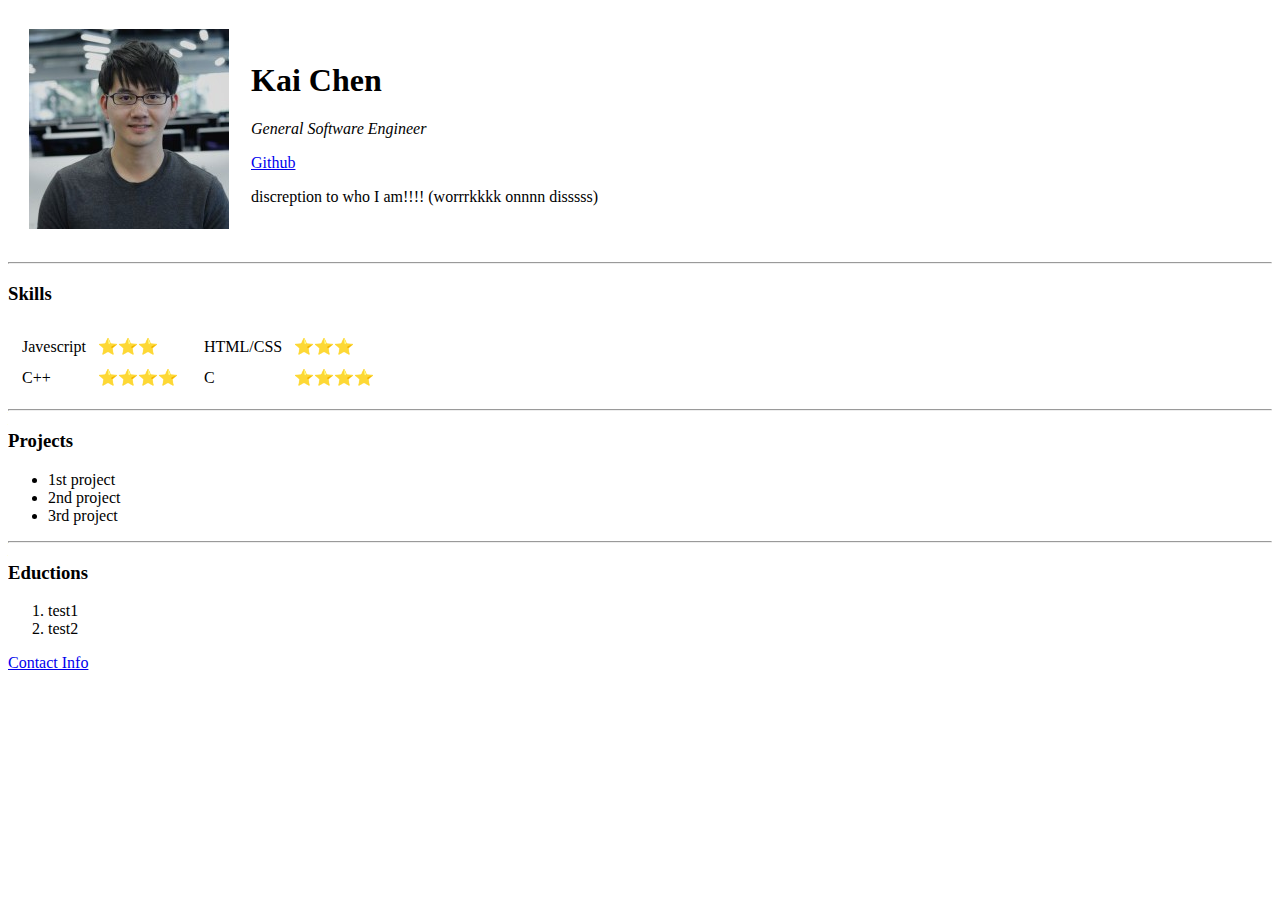
==== index.html @ d0cfdd4b "Add files via upload" ====
<!DOCTYPE html>
<html>
    <head>
        <meta charset="utf-8">
        <meta name="description" content="Profolio">
        <meta name="author" content="Kai Chen">
        <meta name="viewport" content="width=device-width, initial-scale=1.0">
        <title>Kai's Personal Site</title>
    </head>
    <body>
        <table cellspacing="20">
            <tr>
                <td>
                    <img src="./0.jpg" alt="Kai's Profile Picture">
                </td>
                <td>
                    <h1>Kai Chen</h1>
                    <p><em>General Software Engineer</em></p>
                    <p>
                        <a href="https://github.com/yakuseishou">Github</a>
                    </p>
                    <p>discreption to who I am!!!! (worrrkkkk onnnn disssss)</p>
                </td>
            </tr>
        </table>
        <hr>
        <h3>Skills</h3>

        <table>
            <td>
                <table cellspacing="10">
                    <tr>
                        <td>
                            Javescript
                        </td>
                        <td>
                            ⭐⭐⭐
                        </td>
                    </tr>
                    <tr>
                        <td>
                            C++
                        </td>
                        <td>
                            ⭐⭐⭐⭐
                        </td>             
                    </tr>
                </table>
            </td>
            <td>
                <table cellspacing="10">
                    <tr>
                        <td>
                            HTML/CSS
                        </td>
                        <td>
                            ⭐⭐⭐
                        </td>
                    </tr>
                    <tr>
                        <td>
                            C
                        </td>
                        <td>
                            ⭐⭐⭐⭐
                        </td>
                    </tr>
                </table>
            </td>
        </table>
        <hr>
        <h3>Projects</h3>
        <ul>
            <li>1st project</li>
            <li>2nd project</li>
            <li>3rd project</li>
        </ul>
        <hr>
        <h3>Eductions</h3>
        <ol>
            <li>test1</li>
            <li>test2</li>
        </ol>
        <a href="contact.html">Contact Info</a>
    </body>
</html>
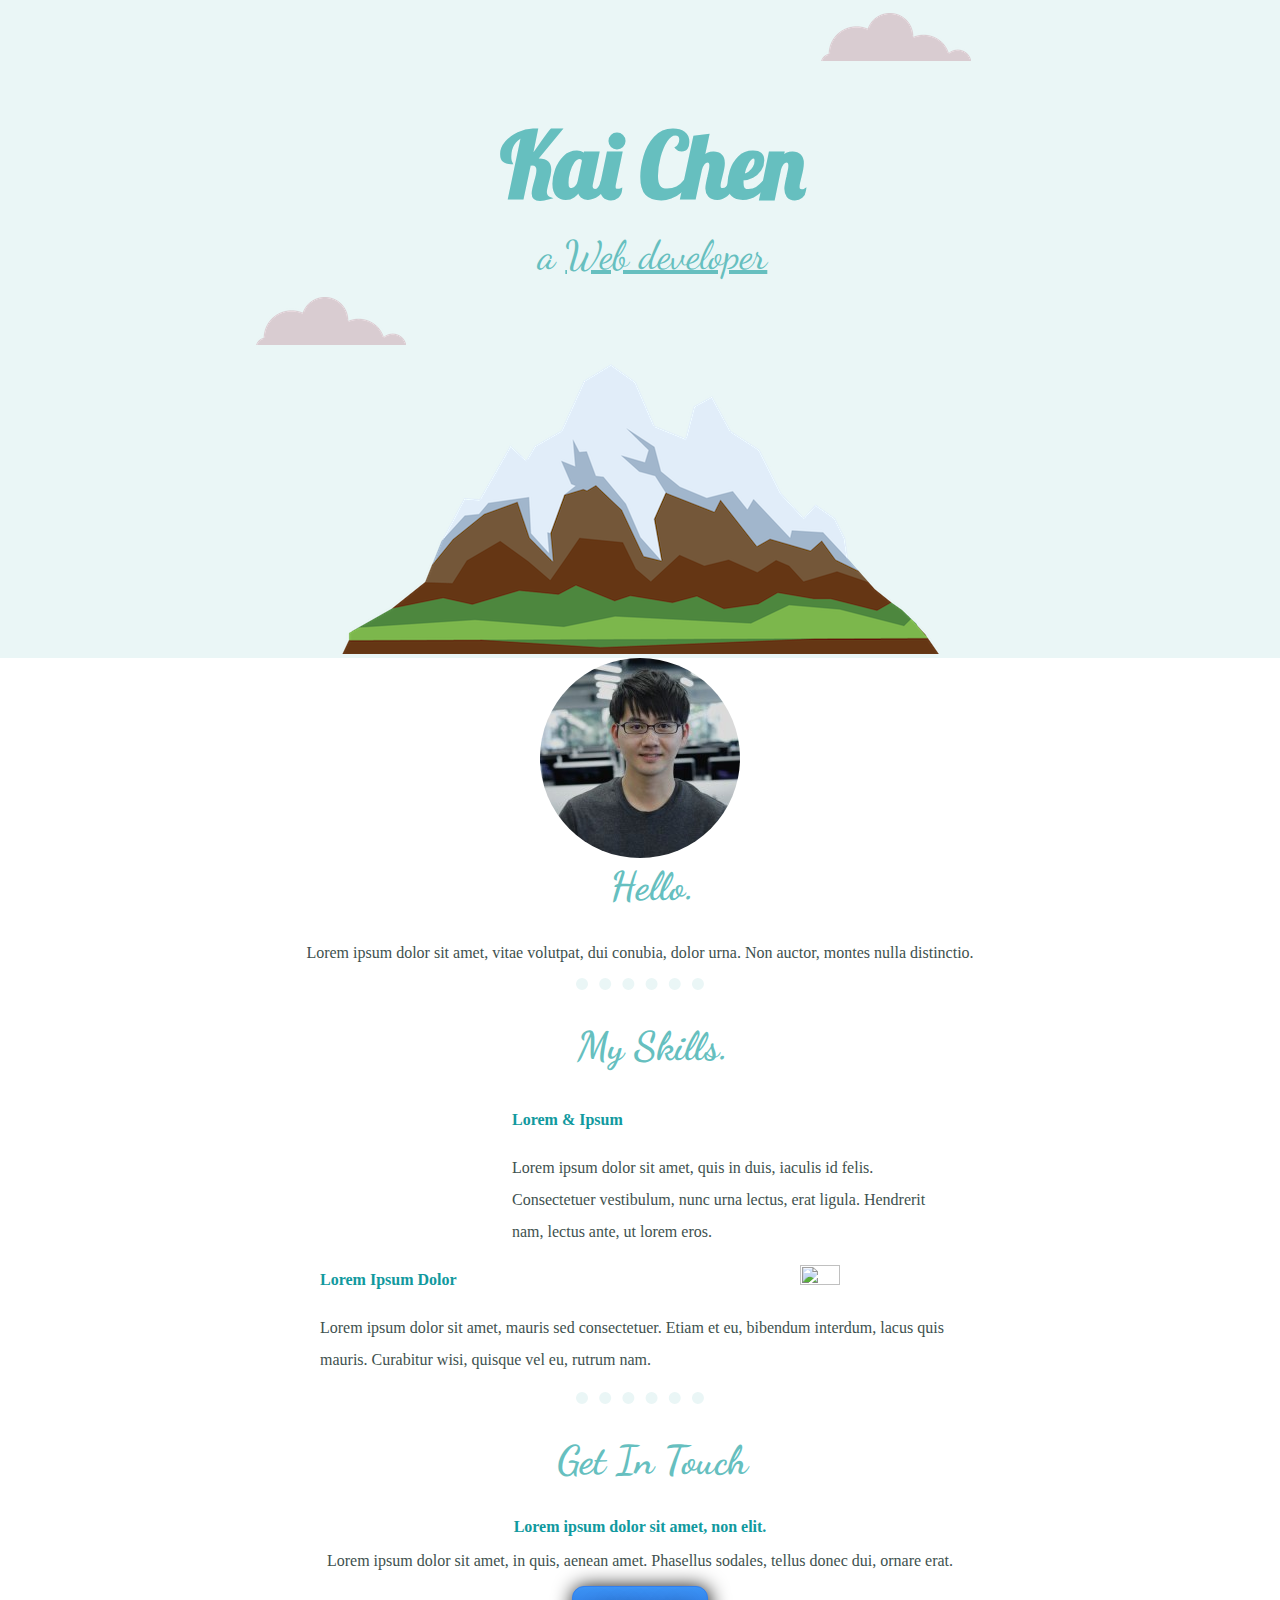
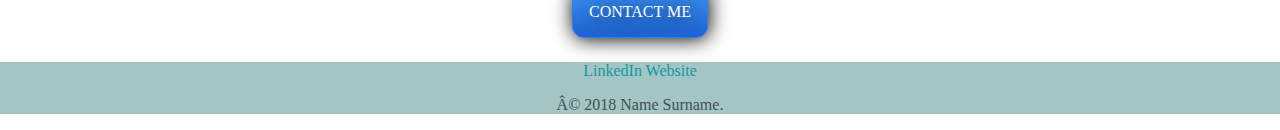
==== commit adb1a6b2: "templete and visual update" ====
--- a/index.html
+++ b/index.html
@@ -1,86 +1,76 @@
 <!DOCTYPE html>
-<html>
+<!--[if lt IE 7]>      <html class="no-js lt-ie9 lt-ie8 lt-ie7"> <![endif]-->
+<!--[if IE 7]>         <html class="no-js lt-ie9 lt-ie8"> <![endif]-->
+<!--[if IE 8]>         <html class="no-js lt-ie9"> <![endif]-->
+<!--[if gt IE 8]><!--> <html class="no-js"> <!--<![endif]-->
     <head>
         <meta charset="utf-8">
-        <meta name="description" content="Profolio">
-        <meta name="author" content="Kai Chen">
-        <meta name="viewport" content="width=device-width, initial-scale=1.0">
-        <title>Kai's Personal Site</title>
+        <meta http-equiv="X-UA-Compatible" content="IE=edge">
+        <title>Kai Chen's Site</title>
+        <meta name="description" content="">
+        <meta name="viewport" content="width=device-width, initial-scale=1">
+        <link rel="stylesheet" href="css/style.css">
+        <link rel="icon" href="img/favicon.ico">
+        <link href="https://fonts.googleapis.com/css2?family=Dancing+Script:wght@600&family=Lobster&display=swap" rel="stylesheet">
     </head>
     <body>
-        <table cellspacing="20">
-            <tr>
-                <td>
-                    <img src="./0.jpg" alt="Kai's Profile Picture">
-                </td>
-                <td>
-                    <h1>Kai Chen</h1>
-                    <p><em>General Software Engineer</em></p>
-                    <p>
-                        <a href="https://github.com/yakuseishou">Github</a>
-                    </p>
-                    <p>discreption to who I am!!!! (worrrkkkk onnnn disssss)</p>
-                </td>
-            </tr>
-        </table>
-        <hr>
-        <h3>Skills</h3>
-
-        <table>
-            <td>
-                <table cellspacing="10">
-                    <tr>
-                        <td>
-                            Javescript
-                        </td>
-                        <td>
-                            ⭐⭐⭐
-                        </td>
-                    </tr>
-                    <tr>
-                        <td>
-                            C++
-                        </td>
-                        <td>
-                            ⭐⭐⭐⭐
-                        </td>             
-                    </tr>
-                </table>
-            </td>
-            <td>
-                <table cellspacing="10">
-                    <tr>
-                        <td>
-                            HTML/CSS
-                        </td>
-                        <td>
-                            ⭐⭐⭐
-                        </td>
-                    </tr>
-                    <tr>
-                        <td>
-                            C
-                        </td>
-                        <td>
-                            ⭐⭐⭐⭐
-                        </td>
-                    </tr>
-                </table>
-            </td>
-        </table>
-        <hr>
-        <h3>Projects</h3>
-        <ul>
-            <li>1st project</li>
-            <li>2nd project</li>
-            <li>3rd project</li>
-        </ul>
-        <hr>
-        <h3>Eductions</h3>
-        <ol>
-            <li>test1</li>
-            <li>test2</li>
-        </ol>
-        <a href="contact.html">Contact Info</a>
+        <!--[if lt IE 7]>
+            <p class="browsehappy">You are using an <strong>outdated</strong> browser. Please <a href="#">upgrade your browser</a> to improve your experience.</p>
+        <![endif]-->
+        <div class="box1">
+            <img class="cloudA" src="img/cloud.png" alt="cloud-img">
+            <h1>Kai Chen</h1>
+            <h2 class="objective">a <span class="unli">Web developer</span></h2>
+            <img class="cloudB" src="img/cloud.png" alt="cloud-img">
+            <img src="img/mountain.png" alt="mountain-img">
+        </div>
+        
+<div class="box2">
+    <div class="profile">
+      <img class="kai" src="img/0.jpg" alt="Kai's picture">
+      <h2>Hello.</h2>
+      <p class="short-descrip">Lorem ipsum dolor sit amet, vitae volutpat, dui conubia, dolor urna. Non auctor, montes nulla distinctio.</p>
+    </div>
+    <hr>
+    <div class="skills">
+      <h2>My Skills.</h2>
+      <div class="skill-row">
+        <iframe class="skill-img imgS1" src="https://giphy.com/embed/2Ygy0khwewLgMSYM0t" width="480" height="480" frameBorder="0" class="giphy-embed" allowFullScreen></iframe><p><a href="https://giphy.com/stickers/girlswhocode-computer-2Ygy0khwewLgMSYM0t"></a></p>
+        <h3>Lorem & Ipsum</h3>
+        <p>Lorem ipsum dolor sit amet, quis in duis, iaculis id felis. Consectetuer vestibulum, nunc urna lectus, erat ligula. Hendrerit nam, lectus ante, ut lorem eros.</p>
+      </div>
+      <div class="skill-row">
+        <img class="skill-img imgS2" src="https://www.flaticon.com/premium-icon/icons/svg/2721/2721620.svg" alt="">
+        <h3>Lorem Ipsum Dolor</h3>
+        <p>Lorem ipsum dolor sit amet, mauris sed consectetuer. Etiam et eu, bibendum interdum, lacus quis mauris. Curabitur wisi, quisque vel eu, rutrum nam.</p>
+      </div>
+    </div>
+    <hr>
+    <div class="contact-me">
+      <h2>Get In Touch</h2>
+      <h3>Lorem ipsum dolor sit amet, non elit.</h3>
+      <p>Lorem ipsum dolor sit amet, in quis, aenean amet. Phasellus sodales, tellus donec dui, ornare erat.</p>
+      <a class="BUTTON_KAB" href="mailto:yakuseishou@gmail.com">CONTACT ME</a>
+    </div>
+  </div>
+  
+  
+  <div class="box3">
+    <a class="footer-link" href="https://www.linkedin.com/">LinkedIn</a>
+    <!-- <a class="footer-link" href="https://twitter.com/">Twitter</a> -->
+    <a class="footer-link" href="https://www.appbrewery.co/">Website</a>
+    <p>Â© 2018 Name Surname.</p>
+  </div>
+        <!-- <div>
+            <h1>skill</h1>
+            <p></p>
+        </div>
+        <div class="box1">
+            <h1>Kai Chen</h1>
+            <p>Web developer</p>
+        </div>
+        <div class="box boxR"></div>
+        <div class="box boxB"></div> -->
+        <!-- <script src="" async defer></script> -->
     </body>
 </html>--- a/css/style.css
+++ b/css/style.css
@@ -0,0 +1,159 @@
+body {
+    margin: 0;
+    text-align: center;
+    color: #40514E;
+}
+
+h1 {
+    color: #66BFBF;
+    line-height: 1.5;
+    font-family: 'Lobster', cursive;
+    font-size: 5.6rem;
+    margin: 2rem auto 0 auto;
+    padding-left: 2vw;
+}
+
+h2 {
+    color: #66BFBF;
+    margin: 0;
+    padding-left: 2vw;
+    padding-bottom: 2vh;
+    font-size: 2.5rem;
+    font-family: 'Dancing Script', cursive;
+}
+
+h3 {
+    font-size: 1rem;
+    color: #11999E;
+}
+
+a {
+    color: #11999E;
+    text-decoration: none;
+}
+
+hr {
+    border: none;
+    border-top: .75rem dotted #EAF6F6;
+    width: 10%;
+    padding: 1rem 0;
+    margin: auto;
+    clear: right;
+}
+
+p {
+    color: #40514E;
+}
+
+/************** CLASSES ***************/
+
+.box1 {
+    background-color: #EAF6F6;
+    padding-top: 1%;
+}
+
+.box {
+    padding: 2rem;
+    height: 200px;
+    width: 200px;
+}
+/* .box2 {
+    background-color: #ffeb99;
+} */
+.box3 {
+    background-color: #a4c5c6;
+}
+
+/* .cloud {
+} */
+.cloudA {
+    position: relative;
+    right: -20%;
+}
+.cloudB {
+    position: absolute;
+    left: 20%;
+}
+
+.kai {
+    border-radius: 50%;
+}
+
+.objective {
+    font-weight: normal;
+}
+
+.short-descrip {
+    color: 40514E;
+}
+
+.skills {
+    color: #66BFBF;
+}
+
+.skill-img {
+    width: 25%;
+    height: 25%;
+}
+
+.imgS1 {
+    padding-right: 2rem;
+    float: left;
+}
+
+.imgS2 {
+    padding-left: 2rem;
+    float: right;
+}
+
+.skill-row {
+    text-align: left;
+    line-height: 2;
+    width: 50%;
+    margin: 10px auto;
+}
+
+.unli {
+text-decoration: underline;
+}
+
+.BUTTON_KAB {
+    background: #3D94F6;
+    background-image: -webkit-linear-gradient(top, #3D94F6, #1E62D0);
+    background-image: -moz-linear-gradient(top, #3D94F6, #1E62D0);
+    background-image: -ms-linear-gradient(top, #3D94F6, #1E62D0);
+    background-image: -o-linear-gradient(top, #3D94F6, #1E62D0);
+    background-image: linear-gradient(to bottom, #3D94F6, #1E62D0);
+    -webkit-border-radius: .75rem;
+    -moz-border-radius: .75rem;
+    border-radius: .75rem;
+    color: #FFFFFF;
+    font-family: Open Sans;
+    font-size: 1rem;
+    font-weight: 100;
+    padding: 1rem;
+    box-shadow: 1px 1px 20px 0px #000000;
+    -webkit-box-shadow: 1px 1px 20px 0px #000000;
+    -moz-box-shadow: 1px 1px 20px 0px #000000;
+    text-shadow: 1px 1px 20px #000000;
+    border: solid #337FED 1px;
+    text-decoration: none;
+    display: inline-block;
+    cursor: pointer;
+    text-align: center;
+    margin-bottom: 1.5rem;
+}
+    
+.BUTTON_KAB:hover {
+    border: solid #337FED 1px;
+    background: #1E62D0;
+    background-image: -webkit-linear-gradient(top, #1E62D0, #3D94F6);
+    background-image: -moz-linear-gradient(top, #1E62D0, #3D94F6);
+    background-image: -ms-linear-gradient(top, #1E62D0, #3D94F6);
+    background-image: -o-linear-gradient(top, #1E62D0, #3D94F6);
+    background-image: linear-gradient(to bottom, #1E62D0, #3D94F6);
+    -webkit-border-radius: 20px;
+    -moz-border-radius: 20px;
+    border-radius: 20px;
+    text-decoration: none;
+}